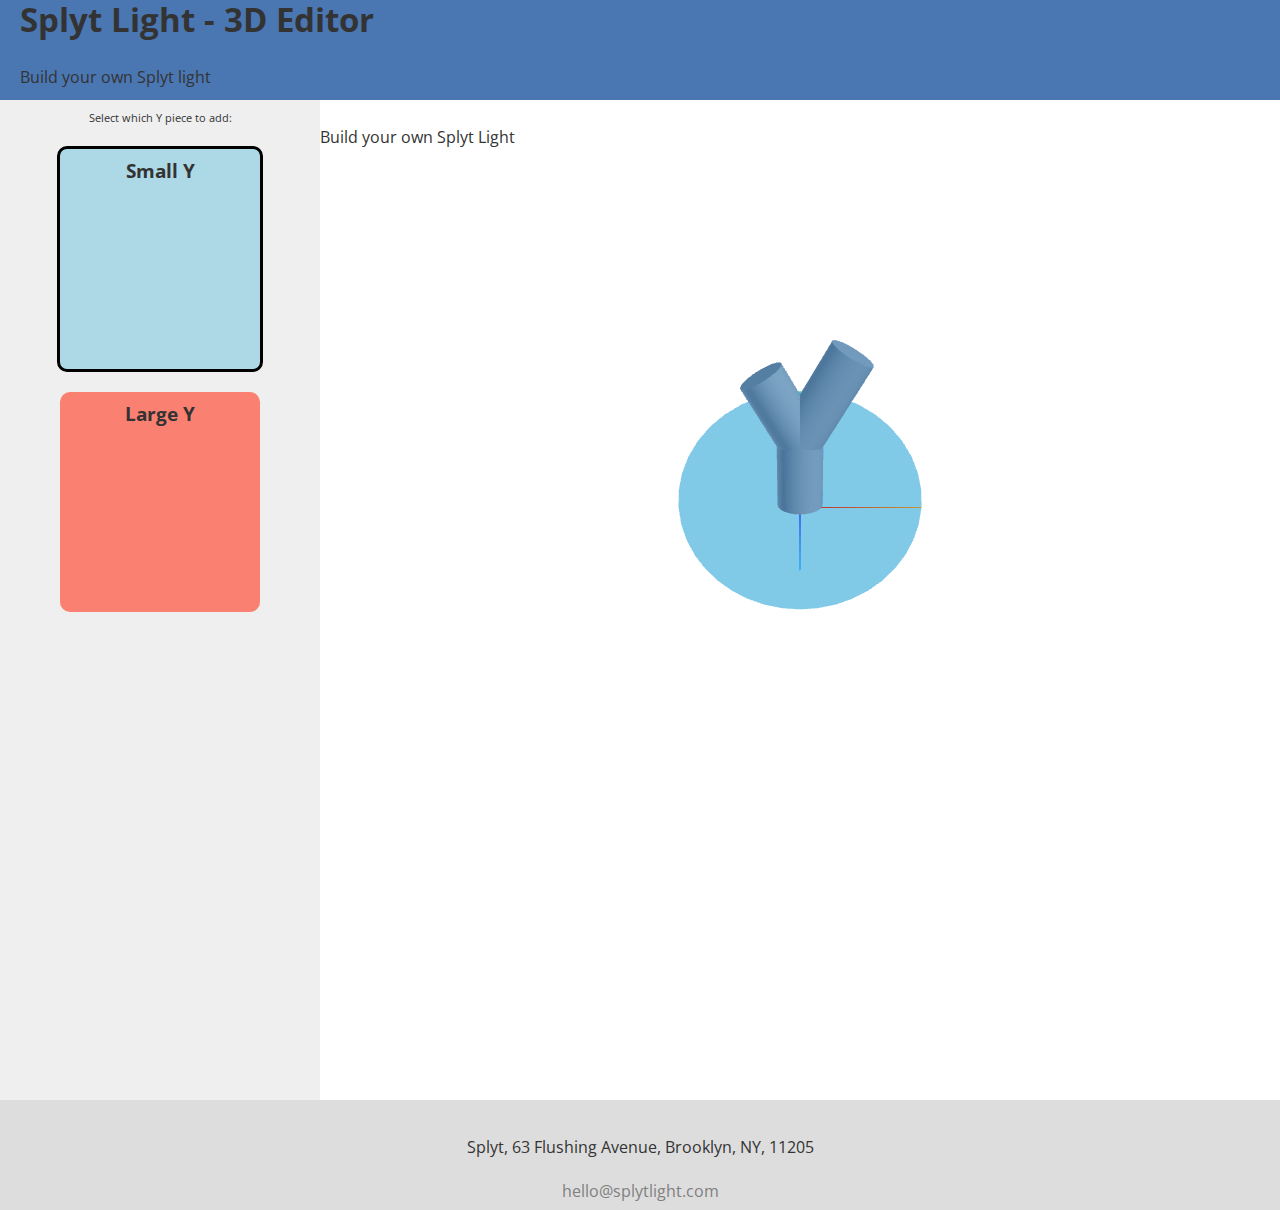
==== index.html @ d2cdb84b "toggle selector working" ====
<!DOCTYPE html>
<html>
<head>
	<title>Splyt Light - 3D Viewer</title>
	<script type="text/javascript"  src="js/three.min.js"></script>
	<script type="text/javascript"  src="js/globals.js"></script>
	<script type="text/javascript"  src="js/geometries.js"></script>
	<script type="text/javascript"  src="js/unit.js"></script>
	<script type="text/javascript"  src="js/state.js"></script>
	<script type="text/javascript"  src="js/OrbitControls.js"></script>
	<script src="http://code.jquery.com/jquery-1.10.1.min.js"></script>
	<link href="https://fonts.googleapis.com/css?family=Merriweather" rel="stylesheet">
	<link href="https://fonts.googleapis.com/css?family=Open+Sans" rel="stylesheet">
	<link rel="stylesheet" href="css/styles.css"></link>
</head>
<body>

<header>
	<h1>Splyt Light - 3D Editor</h1>
	<p>Build your own Splyt light</p>
</header>

	<div id="content"></div>
		<div class="left_bar" id="left_bar">
			<p>Select which Y piece to add:</p>
			<div class="drag_box" id="small_drag" onclick="toggleYPiece(this)">
				<h4>Small Y</h4>
			</div>
			<div class="drag_box" id="large_drag" onclick="toggleYPiece(this)">
				<h4>Large Y</h4>
			</div>
		</div>

		<div class="app" id="canvas">
			<p class="app">Build your own Splyt Light</p>
		</div>
		<!-- Render ThreeJS app into canvas -->
		<script type="text/javascript"  src="js/viewer.js"></script>
	</div>

<footer>
	<p>Splyt, 63 Flushing Avenue, Brooklyn, NY, 11205</p>
	<a href="hello@splytlight.com">hello@splytlight.com<a>
</footer>

</body>
</html>
---- css/styles.css ----
/*Header Footer*/

html, body{
	height: 100%;
	margin: 0 auto;
	font-family: 'Open Sans', serif;
	position: relative;
	box-sizing: inherit;
	font-size: 1em;
	background-color: white;
	font-weight: 400;
	line-height: 1.45;
	color: #333;
}

header {
	background-color: rgb(74, 118, 178);
	height: 100px;
	width: 100%;
	margin: 0px;
	top: 0px;
	left: 0px;
	padding: 0px 20px;
	box-sizing:border-box;
}

footer {
	margin: auto;
	width: 100%;
	height: 100px;
	bottom: 0;
	background-color: #dddddd;
	text-align: center;
	position: relative;
	clear: both;
	padding-top: 10px
}

div {display: block;}

a {
	color: gray;
	text-decoration: none;
}

a:hover{text-decoration: underline;}

p{
	padding-top: 10px;
	margin-bottom: 1.3em;
}

h1, h2, h3, h4 {
  margin: 1.414em 0 0.5em;
  line-height: 1.2;
}

h1 {
	margin-top: 0;
  	font-size: 2.074em;
}
h2 {font-size: 1.728em;}
h3 {font-size: 1.44em;}
h4 {margin-top: 0em;
	font-size: 1.2em;}
small, .font_small {font-size: 0.833em;}



/*App Layout*/
#content{
	/*display: block;*/
	/*padding-bottom:60px;*/
	/*position: relative;*/
}

#left_bar{
	width: 25%;
	height: calc(100% + 100px);
	background-color: #efefef;
	display: block;
	float:left;
	position: relative;
}

#canvas{
	width: 75%;
	height: calc(100% + 100px);
	background-color: white;
	margin: auto;
	float: right;
	position: relative;
	border: 2px;
	border-color: black;
	display: block;
	/*display: inline-flex;*/
}

/*Left Bar Drag Items*/

.left_bar{
	text-align: center;
	display: block;
	border: 1px;
	border-color: gray;
}
.left_bar p{
	text-align: center;
	margin: 0 auto;
	font-size: 0.7em;
}
.drag_box{
	margin: 0 auto;
	margin-top: 20px;
	padding: 10px 0;
	width: 200px;
	height: 200px;
	border-radius: 10px;
	font-size: 1em;
}

#small_drag{
	background-color: lightblue;
	border-style: solid;
	border-color: black;
}

#large_drag{
	background-color: salmon;
	border-style: hidden;
}


/*Viewer Canvas*/
canvas{
	margin: auto;
	width:100%;
	height:100%;
	position: relative;
	/*display: block;*/
	/*z-index:-1;*/
}

.canvas p{
	margin: 0 auto;
	text-align: center;
}

.canvas{
	/*display: block;*/
}
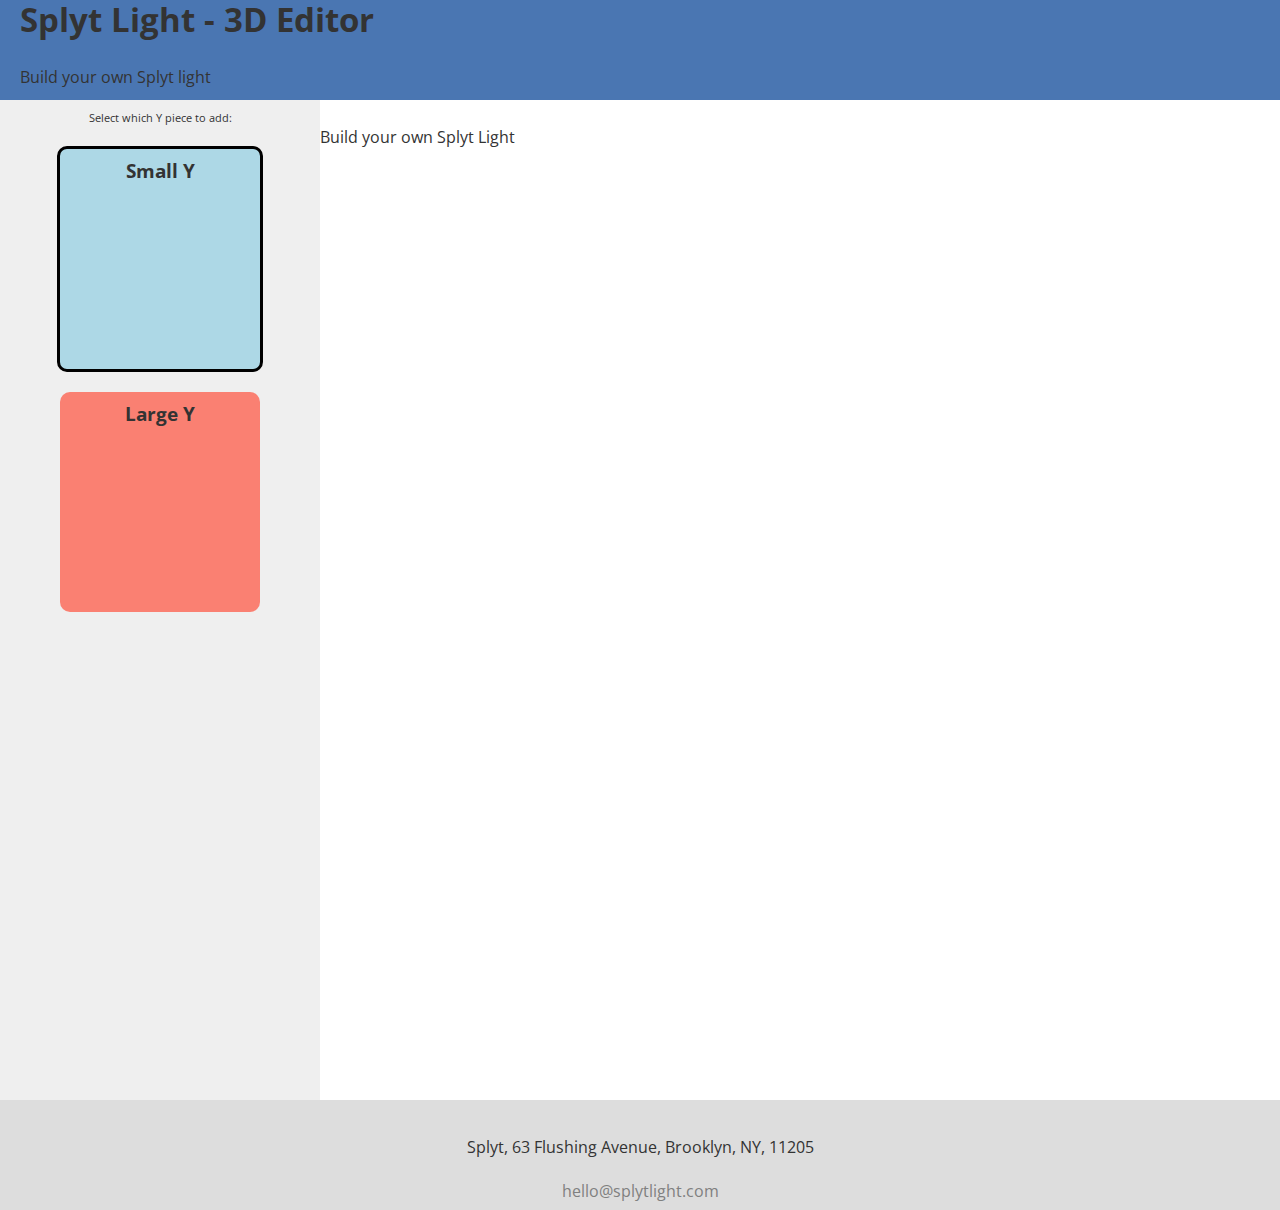
==== commit b29be4d9: "trying to generate a megaTree, no luck yet" ====
--- a/index.html
+++ b/index.html
@@ -6,9 +6,12 @@
 	<script type="text/javascript"  src="js/globals.js"></script>
 	<script type="text/javascript"  src="js/geometries.js"></script>
 	<script type="text/javascript"  src="js/unit.js"></script>
+    <script type="text/javascript"  src="js/singleSplyt.js"></script>
+    <script type="text/javascript"  src="js/treeUnits.js"></script>
+
 	<script type="text/javascript"  src="js/state.js"></script>
 	<script type="text/javascript"  src="js/OrbitControls.js"></script>
-	<script src="http://code.jquery.com/jquery-1.10.1.min.js"></script>
+	<script src="js/jquery-3.2.1.min.js"></script>
 	<link href="https://fonts.googleapis.com/css?family=Merriweather" rel="stylesheet">
 	<link href="https://fonts.googleapis.com/css?family=Open+Sans" rel="stylesheet">
 	<link rel="stylesheet" href="css/styles.css"></link>
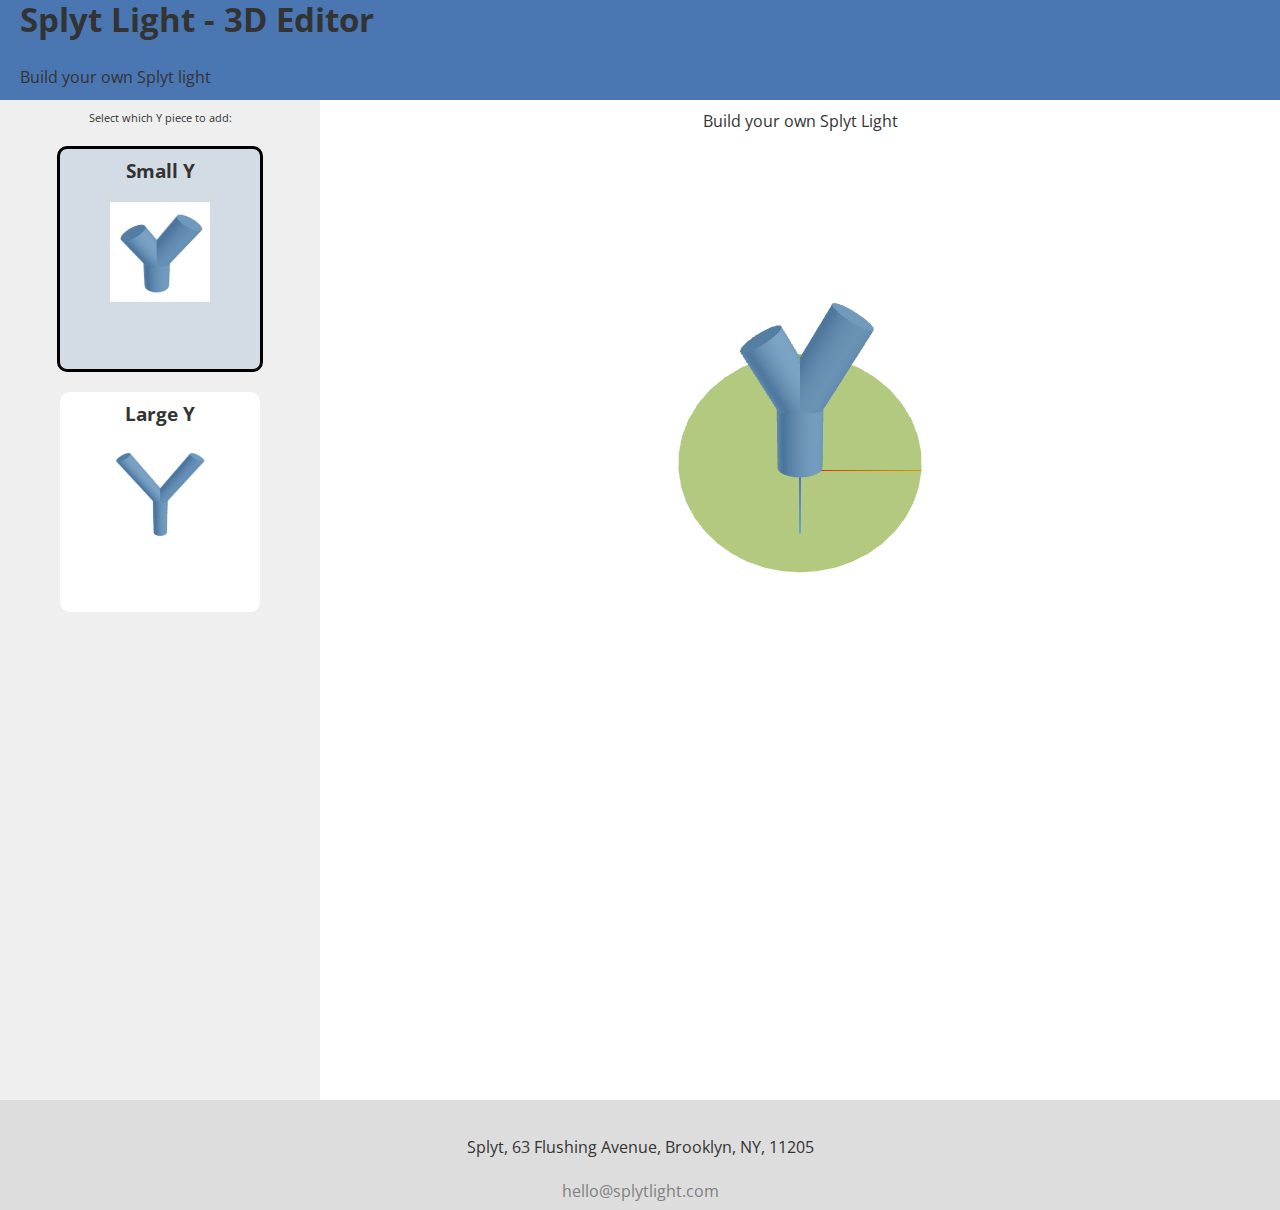
==== commit 9f96734f: "adds imgs, toggle color, intersection still messed up." ====
--- a/index.html
+++ b/index.html
@@ -28,9 +28,11 @@
 			<p>Select which Y piece to add:</p>
 			<div class="drag_box" id="small_drag" onclick="toggleYPiece(this)">
 				<h4>Small Y</h4>
+                <img class="drag_box" src="imgs/small_Y.png">
 			</div>
 			<div class="drag_box" id="large_drag" onclick="toggleYPiece(this)">
 				<h4>Large Y</h4>
+                <img class="drag_box" src="imgs/large_Y.png">
 			</div>
 		</div>
 
--- a/css/styles.css
+++ b/css/styles.css
@@ -120,15 +120,21 @@
 	border-radius: 10px;
 	font-size: 1em;
 }
+.drag_box img{
+	margin: 0 auto;
+	width: 50%;
+	height: 50%;
+	border-radius: 4px;
+}
 
 #small_drag{
-	background-color: lightblue;
+	background-color: rgba(99, 143, 190, 0.2);	/*blue  #4A76B2*/
 	border-style: solid;
 	border-color: black;
 }
 
 #large_drag{
-	background-color: salmon;
+	background-color: white;
 	border-style: hidden;
 }
 
@@ -143,12 +149,12 @@
 	/*z-index:-1;*/
 }
 
-.canvas p{
+.app p{
 	margin: 0 auto;
 	text-align: center;
 }
 
-.canvas{
+.app{
 	/*display: block;*/
 }
 
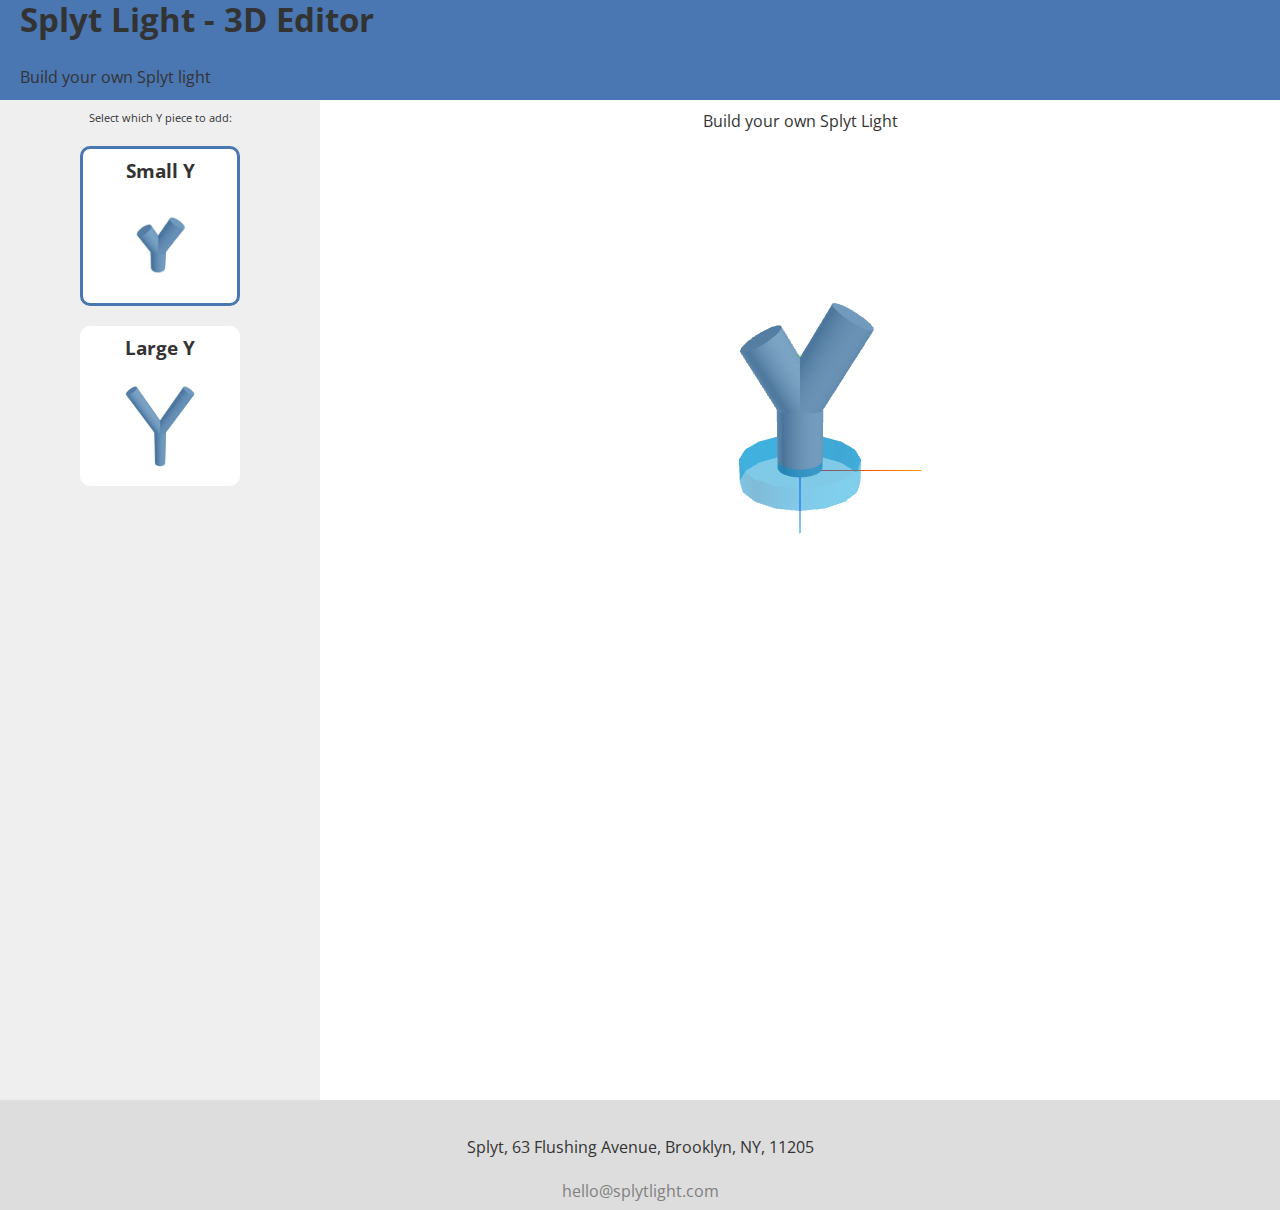
==== commit 7936d8f5: "working back on master, css and Camera canvas renderer" ====
--- a/index.html
+++ b/index.html
@@ -8,15 +8,25 @@
 	<script type="text/javascript"  src="js/unit.js"></script>
     <script type="text/javascript"  src="js/singleSplyt.js"></script>
     <script type="text/javascript"  src="js/treeUnits.js"></script>
-
 	<script type="text/javascript"  src="js/state.js"></script>
 	<script type="text/javascript"  src="js/OrbitControls.js"></script>
 	<script src="js/jquery-3.2.1.min.js"></script>
 	<link href="https://fonts.googleapis.com/css?family=Merriweather" rel="stylesheet">
 	<link href="https://fonts.googleapis.com/css?family=Open+Sans" rel="stylesheet">
 	<link rel="stylesheet" href="css/styles.css"></link>
+	<meta name="viewport" content="width=device-width, initial-scale=1">
 </head>
 <body>
+
+<script type="text/javascript">
+	// $.browser.device = (/android|webos|iphone|ipad|ipod|blackberry|iemobile|opera mini/i.test(navigator.userAgent.toLowerCase()));
+    // if (/Android|webOS|iPhone|iPad|iPod|BlackBerry|IEMobile|Opera Mini/i.test(navigator.userAgent)) {
+    //     document.location = "video.html";
+    // }
+    // if (window.width <= 700px) {
+    //     document.location = "video.html";
+    // }
+</script>
 
 <header>
 	<h1>Splyt Light - 3D Editor</h1>
--- a/css/styles.css
+++ b/css/styles.css
@@ -93,7 +93,6 @@
 	float: right;
 	position: relative;
 	border: 2px;
-	border-color: black;
 	display: block;
 	/*display: inline-flex;*/
 }
@@ -115,27 +114,31 @@
 	margin: 0 auto;
 	margin-top: 20px;
 	padding: 10px 0;
-	width: 200px;
-	height: 200px;
+	width: 160px;
+	height: 160px;
 	border-radius: 10px;
 	font-size: 1em;
+	-webkit-box-sizing: border-box; /* Safari/Chrome, other WebKit */
+	-moz-box-sizing: border-box;    /* Firefox, other Gecko */
+	box-sizing: border-box;         /* Opera/IE 8+ */
 }
 .drag_box img{
 	margin: 0 auto;
-	width: 50%;
-	height: 50%;
+	height: 80%;
+	width: auto;
 	border-radius: 4px;
 }
 
 #small_drag{
-	background-color: rgba(99, 143, 190, 0.2);	/*blue  #4A76B2*/
+	background-color: white; 	/*blue  #4A76B2 or rgba(99, 143, 190, 0.2); */
 	border-style: solid;
-	border-color: black;
+	border-color: #4A76B2;
 }
 
 #large_drag{
+	/*background-color: white;*/
+	border-style: hidden;
 	background-color: white;
-	border-style: hidden;
 }
 
 
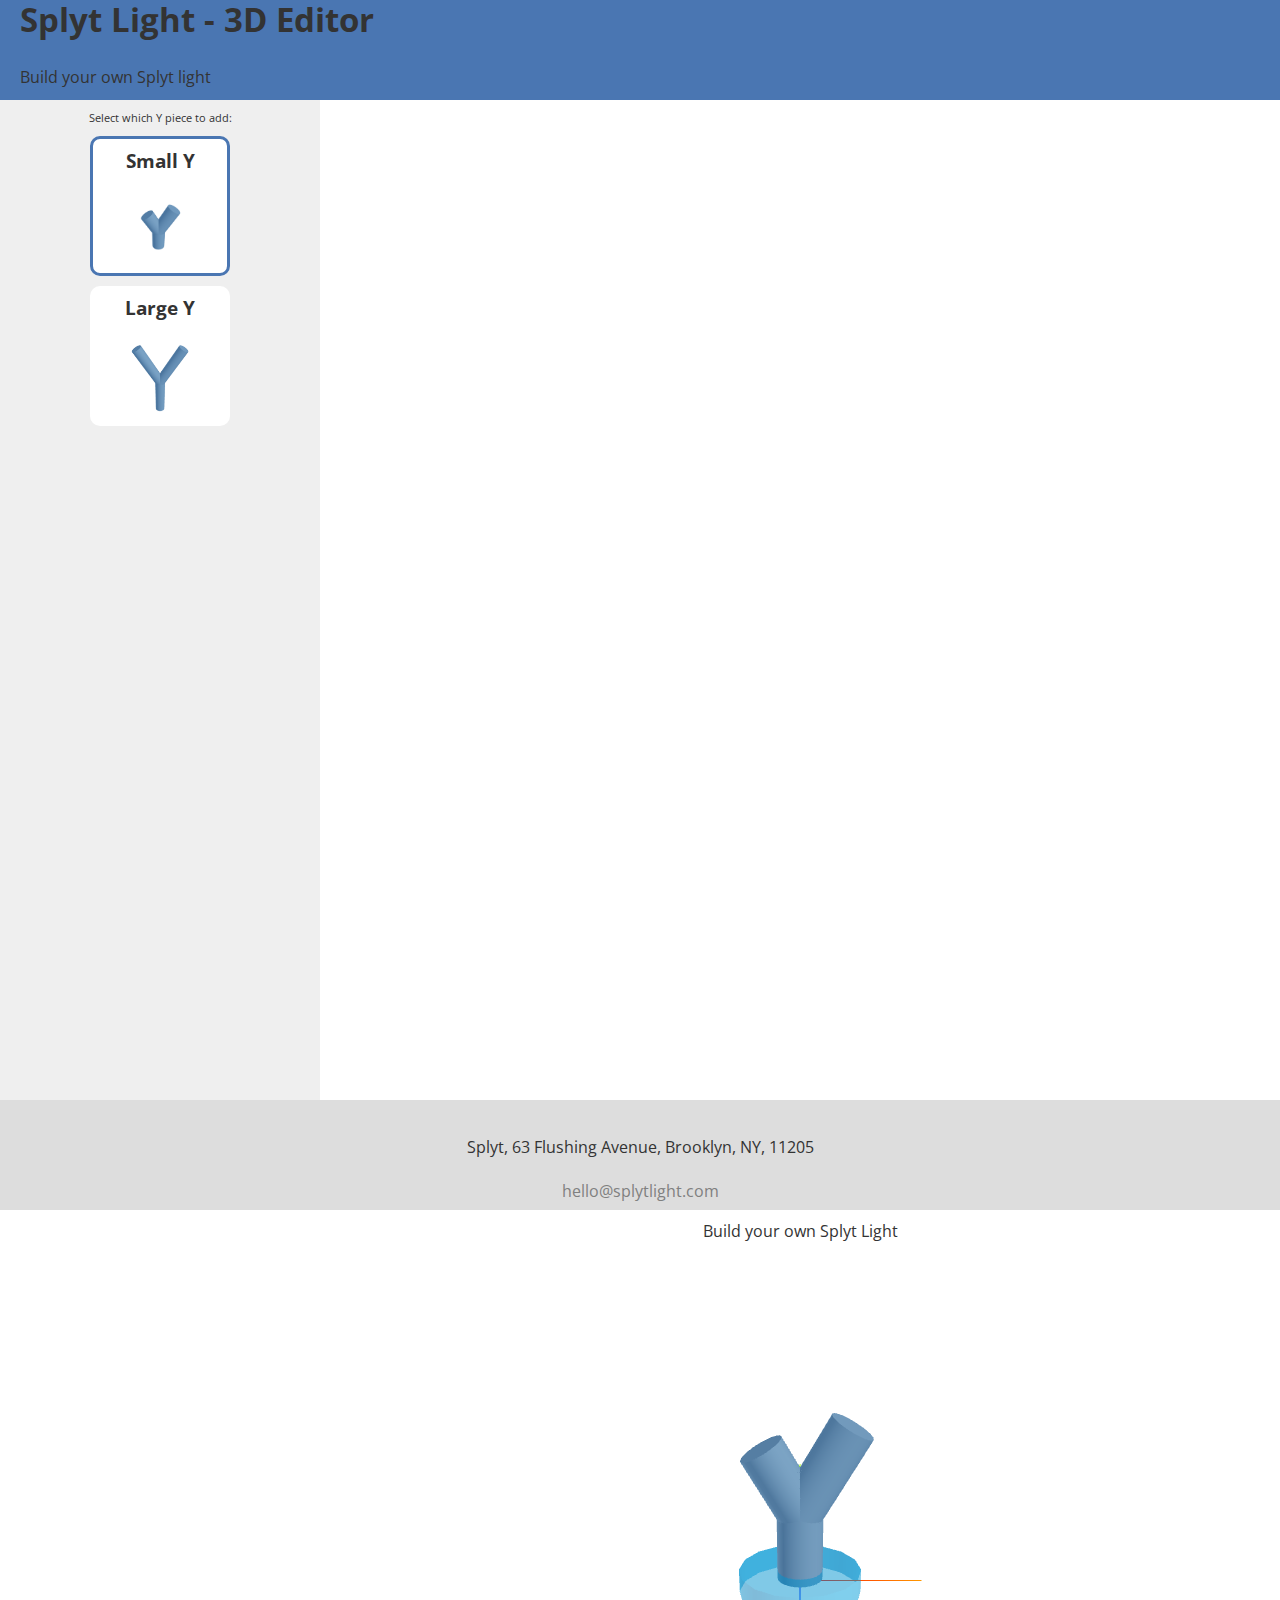
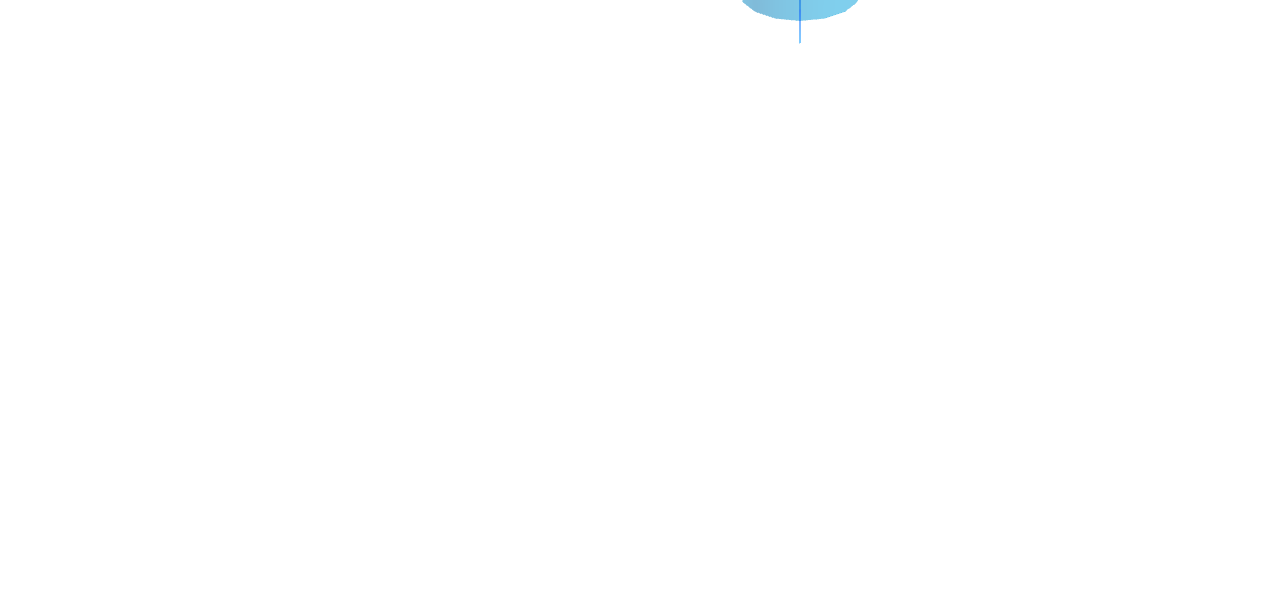
==== commit 928c5e1b: "video in html, js switch onresize and load, rendering order messed up." ====
--- a/index.html
+++ b/index.html
@@ -9,6 +9,7 @@
     <script type="text/javascript"  src="js/singleSplyt.js"></script>
     <script type="text/javascript"  src="js/treeUnits.js"></script>
 	<script type="text/javascript"  src="js/state.js"></script>
+	<script type="text/javascript"  src="js/responsive.js"></script>
 	<script type="text/javascript"  src="js/OrbitControls.js"></script>
 	<script src="js/jquery-3.2.1.min.js"></script>
 	<link href="https://fonts.googleapis.com/css?family=Merriweather" rel="stylesheet">
@@ -16,17 +17,7 @@
 	<link rel="stylesheet" href="css/styles.css"></link>
 	<meta name="viewport" content="width=device-width, initial-scale=1">
 </head>
-<body>
-
-<script type="text/javascript">
-	// $.browser.device = (/android|webos|iphone|ipad|ipod|blackberry|iemobile|opera mini/i.test(navigator.userAgent.toLowerCase()));
-    // if (/Android|webOS|iPhone|iPad|iPod|BlackBerry|IEMobile|Opera Mini/i.test(navigator.userAgent)) {
-    //     document.location = "video.html";
-    // }
-    // if (window.width <= 700px) {
-    //     document.location = "video.html";
-    // }
-</script>
+<body onresize="differentWidths()" onload="differentWidths()">
 
 <header>
 	<h1>Splyt Light - 3D Editor</h1>
@@ -45,12 +36,19 @@
                 <img class="drag_box" src="imgs/large_Y.png">
 			</div>
 		</div>
-
 		<div class="app" id="canvas">
+			<!-- Render ThreeJS app into a canvas tag here -->
 			<p class="app">Build your own Splyt Light</p>
 		</div>
-		<!-- Render ThreeJS app into canvas -->
-		<script type="text/javascript"  src="js/viewer.js"></script>
+	</div>
+
+	<div class="mobileDevice">
+		<p>It appears you may be using a mobile device. Please view the Splyt 3D Editor on a desktop for best experience.</p>
+		<p>You can check out our Kickstart video until then.</p>
+		<video> <!-- width="600" height="334" controls -->
+				<source src="https://ksr-video.imgix.net/projects/2289070/video-650720-h264_high.mp4" type="video/mp4">
+			Your browser does not support the video tag.
+			</video>
 	</div>
 
 <footer>
@@ -58,5 +56,7 @@
 	<a href="hello@splytlight.com">hello@splytlight.com<a>
 </footer>
 
+<!--viewer.js needs app div loaded -->
+<script type="text/javascript"  src="js/viewer.js"></script>
 </body>
 </html>
--- a/css/styles.css
+++ b/css/styles.css
@@ -71,7 +71,7 @@
 
 /*App Layout*/
 #content{
-	/*display: block;*/
+	display: block;
 	/*padding-bottom:60px;*/
 	/*position: relative;*/
 }
@@ -112,10 +112,10 @@
 }
 .drag_box{
 	margin: 0 auto;
-	margin-top: 20px;
+	margin-top: 10px;
 	padding: 10px 0;
-	width: 160px;
-	height: 160px;
+	width: 140px;
+	height: 140px;
 	border-radius: 10px;
 	font-size: 1em;
 	-webkit-box-sizing: border-box; /* Safari/Chrome, other WebKit */
@@ -161,5 +161,11 @@
 	/*display: block;*/
 }
 
+video{
+	width: 100%;
+	height: auto;
+    max-height: 100%;
+
+}
 
 
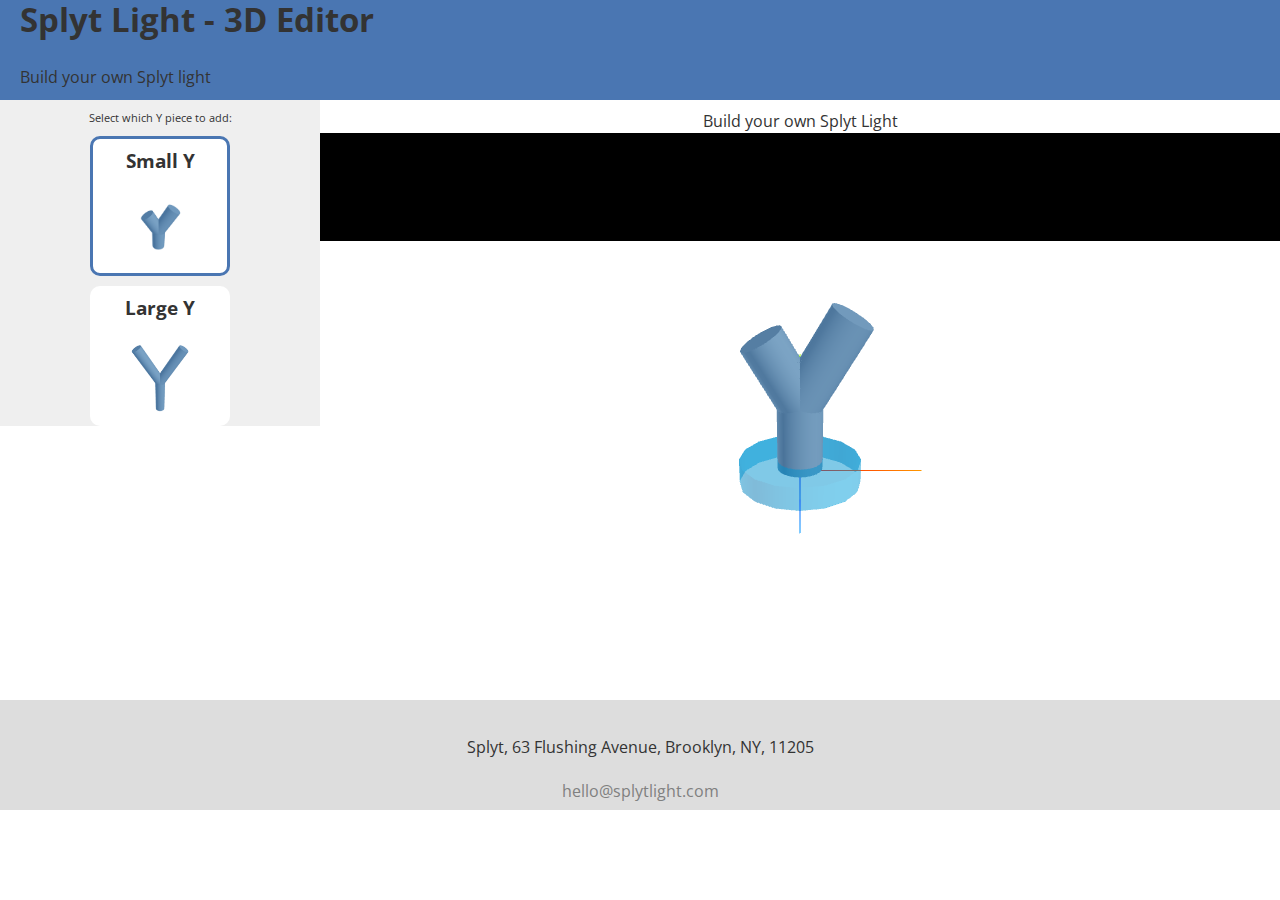
==== commit 77a78df8: "working that responsive js stuff, not quite right" ====
--- a/index.html
+++ b/index.html
@@ -2,6 +2,8 @@
 <html>
 <head>
 	<title>Splyt Light - 3D Viewer</title>
+	<meta charset="utf-8"/>
+    <meta name="viewport" content="width=device-width, initial-scale=1, shrink-to-fit=no">
 	<script type="text/javascript"  src="js/three.min.js"></script>
 	<script type="text/javascript"  src="js/globals.js"></script>
 	<script type="text/javascript"  src="js/geometries.js"></script>
@@ -15,7 +17,7 @@
 	<link href="https://fonts.googleapis.com/css?family=Merriweather" rel="stylesheet">
 	<link href="https://fonts.googleapis.com/css?family=Open+Sans" rel="stylesheet">
 	<link rel="stylesheet" href="css/styles.css"></link>
-	<meta name="viewport" content="width=device-width, initial-scale=1">
+
 </head>
 <body onresize="differentWidths()" onload="differentWidths()">
 
@@ -24,7 +26,7 @@
 	<p>Build your own Splyt light</p>
 </header>
 
-	<div id="content"></div>
+	<div id="content">
 		<div class="left_bar" id="left_bar">
 			<p>Select which Y piece to add:</p>
 			<div class="drag_box" id="small_drag" onclick="toggleYPiece(this)">
@@ -41,12 +43,13 @@
 			<p class="app">Build your own Splyt Light</p>
 		</div>
 	</div>
-
+	<!--viewer.js needs app div loaded -->
+	<script type="text/javascript"  src="js/viewer.js"></script>
 	<div class="mobileDevice">
 		<p>It appears you may be using a mobile device. Please view the Splyt 3D Editor on a desktop for best experience.</p>
-		<p>You can check out our Kickstart video until then.</p>
-		<video> <!-- width="600" height="334" controls -->
-				<source src="https://ksr-video.imgix.net/projects/2289070/video-650720-h264_high.mp4" type="video/mp4">
+		<p>Please check out our Kickstart video until then.</p>
+		<video>
+			<source src="https://ksr-video.imgix.net/projects/2289070/video-650720-h264_high.mp4" type="video/mp4">
 			Your browser does not support the video tag.
 			</video>
 	</div>
@@ -56,7 +59,5 @@
 	<a href="hello@splytlight.com">hello@splytlight.com<a>
 </footer>
 
-<!--viewer.js needs app div loaded -->
-<script type="text/javascript"  src="js/viewer.js"></script>
 </body>
 </html>
--- a/css/styles.css
+++ b/css/styles.css
@@ -1,5 +1,3 @@
-
-
 /*Header Footer*/
 
 html, body{
@@ -70,8 +68,10 @@
 
 
 /*App Layout*/
+
 #content{
 	display: block;
+	max-height: 800px;
 	/*padding-bottom:60px;*/
 	/*position: relative;*/
 }
@@ -88,6 +88,7 @@
 #canvas{
 	width: 75%;
 	height: calc(100% + 100px);
+	max-height: 600px;
 	background-color: white;
 	margin: auto;
 	float: right;
@@ -161,11 +162,29 @@
 	/*display: block;*/
 }
 
-video{
-	width: 100%;
-	height: auto;
-    max-height: 100%;
 
-}
+@media screen and (max-width: 700px){
 
+	/* Mobile - show KS video alternative */
+	video{
+		width: 60%;
+		margin: 0 auto;
+		height: auto;
+	    max-height: 100%;
+	}
 
+	.mobileDevice{
+		display: block;
+	}
+
+	/* Hide App content */
+	#content{
+		display: none;
+	}
+	.app{
+		display: none;
+	}
+	.left_bar{
+		display: none;
+	}
+}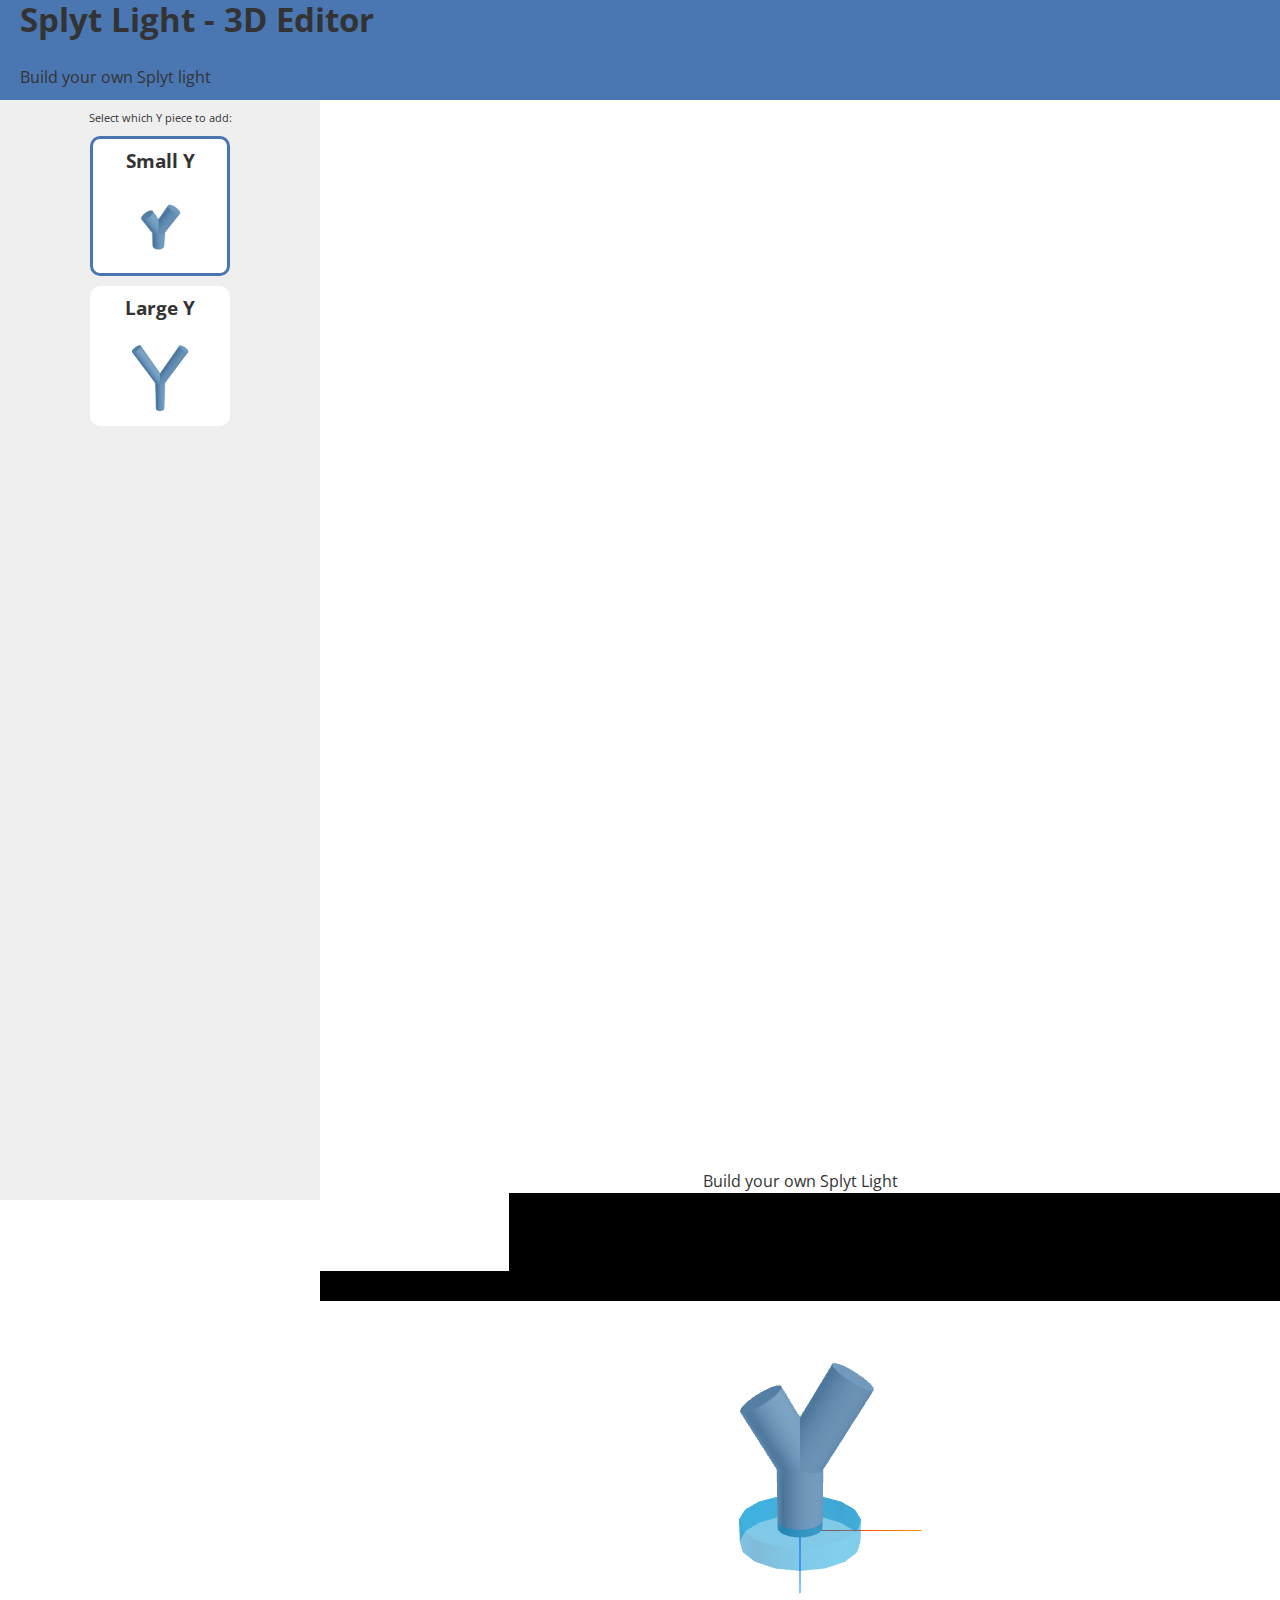
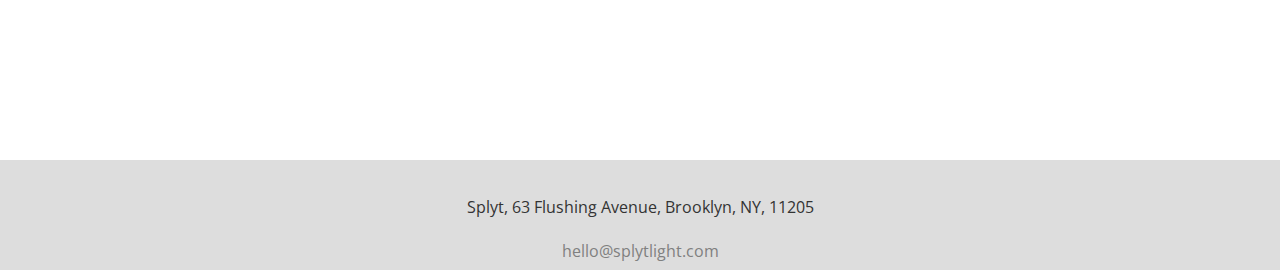
==== commit cab3a454: "working but messed up div display somehow oh jeez" ====
--- a/index.html
+++ b/index.html
@@ -25,30 +25,33 @@
 	<h1>Splyt Light - 3D Editor</h1>
 	<p>Build your own Splyt light</p>
 </header>
-
 	<div id="content">
+		<!-- Left -->
 		<div class="left_bar" id="left_bar">
 			<p>Select which Y piece to add:</p>
 			<div class="drag_box" id="small_drag" onclick="toggleYPiece(this)">
 				<h4>Small Y</h4>
-                <img class="drag_box" src="imgs/small_Y.png">
+	            <img class="drag_box" src="imgs/small_Y.png">
 			</div>
 			<div class="drag_box" id="large_drag" onclick="toggleYPiece(this)">
 				<h4>Large Y</h4>
-                <img class="drag_box" src="imgs/large_Y.png">
+	            <img class="drag_box" src="imgs/large_Y.png">
 			</div>
 		</div>
+
+		<!-- Right -->
 		<div class="app" id="canvas">
-			<!-- Render ThreeJS app into a canvas tag here -->
 			<p class="app">Build your own Splyt Light</p>
+			<!-- Viewer.js needs app div loaded -->
 		</div>
+		<!-- Renders 3D into a canvas tag here -->
+		<script type="text/javascript"  src="js/viewer.js"></script>
 	</div>
-	<!--viewer.js needs app div loaded -->
-	<script type="text/javascript"  src="js/viewer.js"></script>
+
 	<div class="mobileDevice">
 		<p>It appears you may be using a mobile device. Please view the Splyt 3D Editor on a desktop for best experience.</p>
 		<p>Please check out our Kickstart video until then.</p>
-		<video>
+		<video  controls>
 			<source src="https://ksr-video.imgix.net/projects/2289070/video-650720-h264_high.mp4" type="video/mp4">
 			Your browser does not support the video tag.
 			</video>
--- a/css/styles.css
+++ b/css/styles.css
@@ -71,9 +71,9 @@
 
 #content{
 	display: block;
-	max-height: 800px;
-	/*padding-bottom:60px;*/
-	/*position: relative;*/
+	height: calc(100% + 100px);
+	padding-bottom:60px;
+	position: relative;
 }
 
 #left_bar{
@@ -94,8 +94,7 @@
 	float: right;
 	position: relative;
 	border: 2px;
-	display: block;
-	/*display: inline-flex;*/
+	display: inline-block;
 }
 
 /*Left Bar Drag Items*/
@@ -144,12 +143,13 @@
 
 
 /*Viewer Canvas*/
+
 canvas{
 	margin: auto;
 	width:100%;
 	height:100%;
 	position: relative;
-	/*display: block;*/
+	display: block;
 	/*z-index:-1;*/
 }
 
@@ -158,9 +158,12 @@
 	text-align: center;
 }
 
-.app{
-	/*display: block;*/
+.mobileDevice{
+	display: none;
 }
+
+
+/*Mobile and Tablet sizing */
 
 
 @media screen and (max-width: 700px){
@@ -175,6 +178,8 @@
 
 	.mobileDevice{
 		display: block;
+		margin: 0 auto;
+		width: 80%;
 	}
 
 	/* Hide App content */
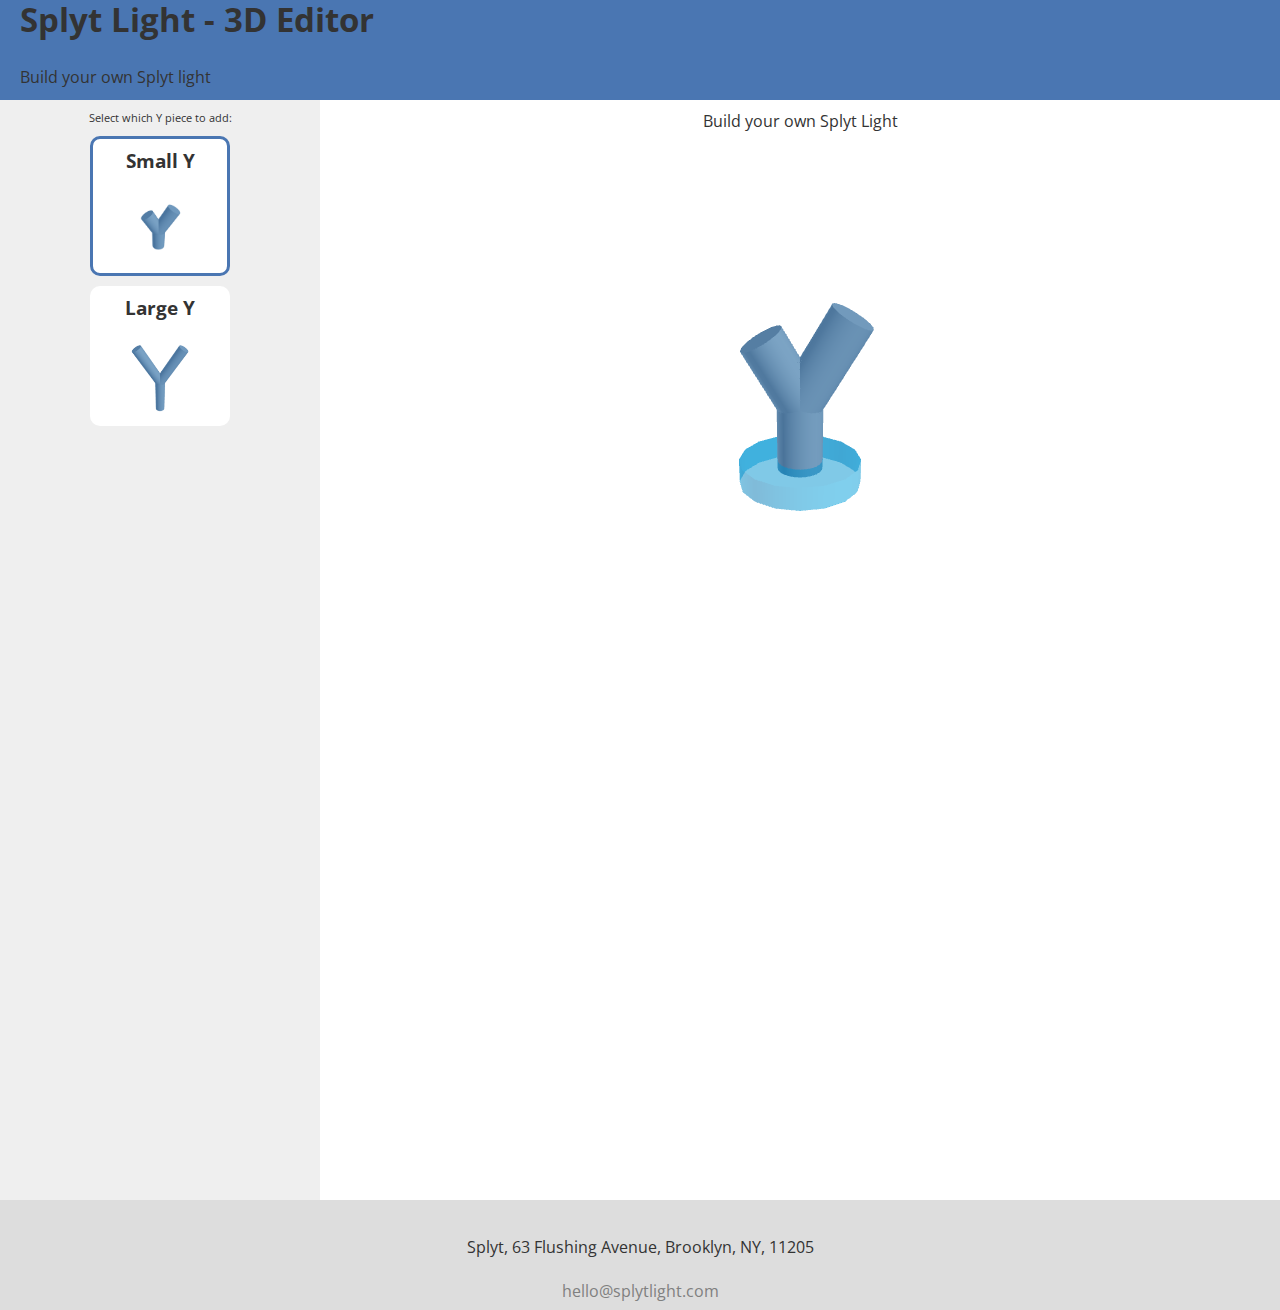
==== commit 92170e4f: "comments/beautify" ====
--- a/index.html
+++ b/index.html
@@ -4,6 +4,7 @@
 	<title>Splyt Light - 3D Viewer</title>
 	<meta charset="utf-8"/>
     <meta name="viewport" content="width=device-width, initial-scale=1, shrink-to-fit=no">
+    <!-- Three JS -->
 	<script type="text/javascript"  src="js/three.min.js"></script>
 	<script type="text/javascript"  src="js/globals.js"></script>
 	<script type="text/javascript"  src="js/geometries.js"></script>
@@ -11,9 +12,12 @@
     <script type="text/javascript"  src="js/singleSplyt.js"></script>
     <script type="text/javascript"  src="js/treeUnits.js"></script>
 	<script type="text/javascript"  src="js/state.js"></script>
+	<script type="text/javascript"  src="js/OrbitControls.js"></script>
+	<!-- Responsive -->
 	<script type="text/javascript"  src="js/responsive.js"></script>
-	<script type="text/javascript"  src="js/OrbitControls.js"></script>
+	<!-- JQuery -->
 	<script src="js/jquery-3.2.1.min.js"></script>
+	<!-- Styles -->
 	<link href="https://fonts.googleapis.com/css?family=Merriweather" rel="stylesheet">
 	<link href="https://fonts.googleapis.com/css?family=Open+Sans" rel="stylesheet">
 	<link rel="stylesheet" href="css/styles.css"></link>
@@ -48,6 +52,7 @@
 		<script type="text/javascript"  src="js/viewer.js"></script>
 	</div>
 
+	<!-- Alternative Video For Mobile -->
 	<div class="mobileDevice">
 		<p>It appears you may be using a mobile device. Please view the Splyt 3D Editor on a desktop for best experience.</p>
 		<p>Please check out our Kickstart video until then.</p>
--- a/css/styles.css
+++ b/css/styles.css
@@ -70,7 +70,7 @@
 /*App Layout*/
 
 #content{
-	display: block;
+	/*display: block;*/
 	height: calc(100% + 100px);
 	padding-bottom:60px;
 	position: relative;
@@ -92,9 +92,9 @@
 	background-color: white;
 	margin: auto;
 	float: right;
-	position: relative;
+	/*position: relative;*/
 	border: 2px;
-	display: inline-block;
+/*	display: inline-block;*/
 }
 
 /*Left Bar Drag Items*/
@@ -157,6 +157,9 @@
 	margin: 0 auto;
 	text-align: center;
 }
+.app{
+	display: block;
+	}
 
 .mobileDevice{
 	display: none;
